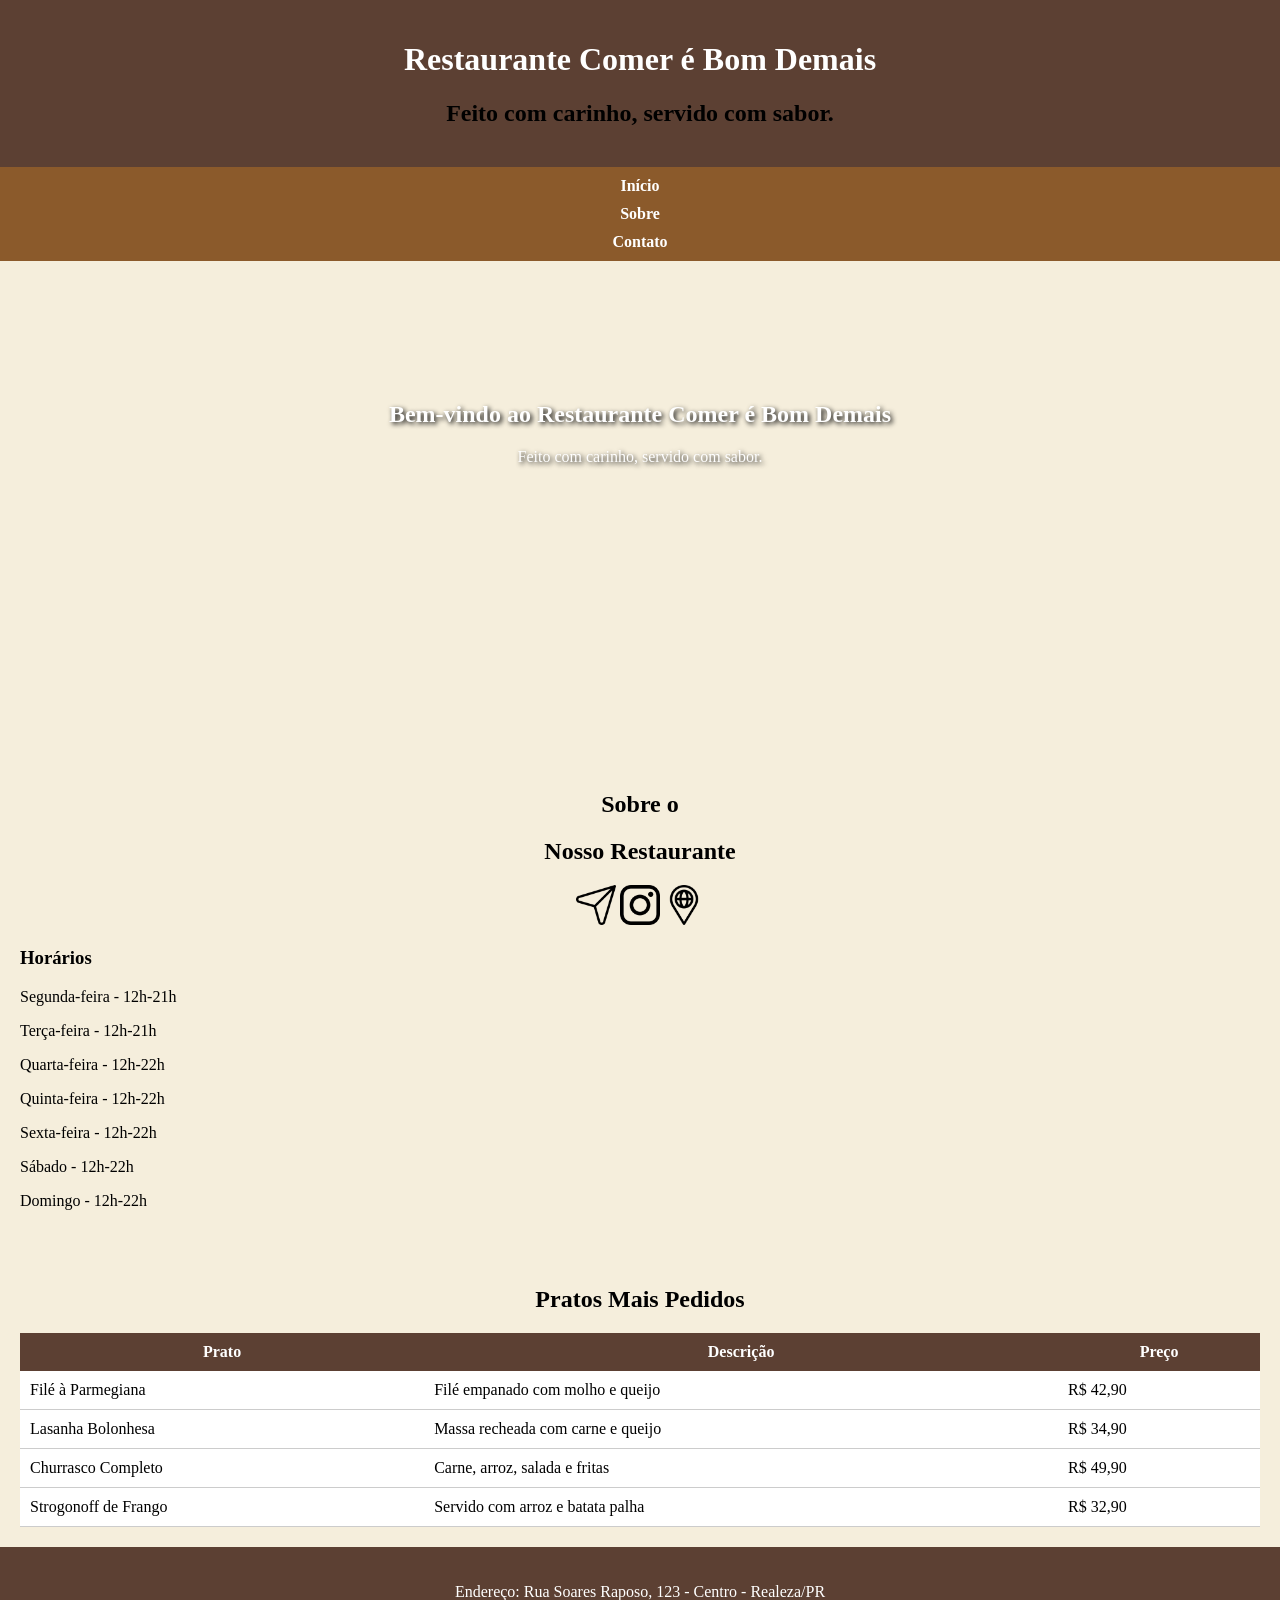
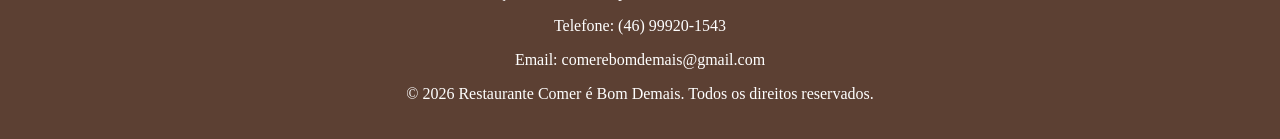
==== Estilizaçao/index.html @ 67550de8 "swag" ====
<!DOCTYPE html>
<html lang="pt-br">
<head>
    <meta charset="UTF-8">
    <meta name="viewport" content="width=device-width, initial-scale=1.0">
    <title>Restaurante Comer é Bom Demais</title>
    <link rel="stylesheet" href="style.css">
</head>
<body>
    <header>
        <h1>Restaurante Comer é Bom  Demais</h1>
        <h2>Feito com carinho, servido com sabor.</h2>
    </header>
        <nav>
            <ul>
                <a href="index.html">Início</a>
                <li><a href="sobre.html">Sobre</a></li>
                <a href="contato.html">Contato</a>
            </ul>
        </nav>

   <section class="banner">
        <h2 class="banner-title">Bem-vindo ao Restaurante Comer é Bom Demais</h2>
        <p>Feito com carinho, servido com sabor.</p>
    </section>
    
    <section>
        <h2>Sobre o</h2>
        <h2>Nosso Restaurante</h2>
        <figure>
            <img src="img/send_2099085.png" width="40" height="40">
            <img src="img/instagram-logo_87390.png" width="40" height="40">
            <img src="img/placeholder_1175180.png" width="40" height="40">
        </figure>
        <article>
            <h3>Horários</h3>
            <p>Segunda-feira - 12h-21h</p>
            <p>Terça-feira - 12h-21h</p>
            <p>Quarta-feira - 12h-22h</p>
            <p>Quinta-feira - 12h-22h</p>
            <p>Sexta-feira - 12h-22h</p>
            <p>Sábado - 12h-22h</p>
            <p>Domingo - 12h-22h</p>
        </article>
    </section>

<section>
    <h2>Pratos Mais Pedidos</h2>

    <table>
        <tr>
            <th>Prato</th>
            <th>Descrição</th>
            <th>Preço</th>
        </tr>

        <tr>
            <td>Filé à Parmegiana</td>
            <td>Filé empanado com molho e queijo</td>
            <td>R$ 42,90</td>
        </tr>

        <tr>
            <td>Lasanha Bolonhesa</td>
            <td>Massa recheada com carne e queijo</td>
            <td>R$ 34,90</td>
        </tr>

        <tr>
            <td>Churrasco Completo</td>
            <td>Carne, arroz, salada e fritas</td>
            <td>R$ 49,90</td>
        </tr>

        <tr>
            <td>Strogonoff de Frango</td>
            <td>Servido com arroz e batata palha</td>
            <td>R$ 32,90</td>
        </tr>
    </table>
</section>

<footer>
    <p>Endereço: Rua Soares Raposo, 123 - Centro - Realeza/PR</p>
    <p>Telefone: (46) 99920-1543</p>
    <p>Email: comerebomdemais@gmail.com</p>
    <p>&copy; 2026 Restaurante Comer é Bom Demais. Todos os direitos reservados.</p>
</footer>
    
</body>
</html>
---- Estilizaçao/style.css ----
body {
    margin: 0;
    font-family: 'Times New Roman', Times, serif;
    background-color: rgb(245, 238, 220);
}

header {
    background-color: rgb(92, 64, 51);
    color: white;
    text-align: center;
    padding: 20px;
}

nav {
    background-color: rgb(139, 90, 43);
    padding: 10px;
}

nav ul {
    list-style: none;
    margin: 0;
    padding: 0;
    text-align: center;
}

nav li{
    text-align: center;
    padding: 10px;
}



nav a {
    color: white;
    text-decoration: none;
    font-weight: bold;
    padding: 10px;
}

nav a:hover {
    color: rgb(94, 124, 69);
}

.banner-title {
    color: white;
}

h1{
    color: white;
}

h2{
    color: black;
    text-align: center;
}

section {
    padding: 20px;
}

table {
    width: 100%;
    border-collapse: collapse;
    background-color: white;
}

th {
    background-color: rgb(92, 64, 51);
    color: white;
    padding: 10px;
}

td {
    padding: 10px;
    border-bottom: 1px solid #ccc;
}

.banner {
    background-image: url("img/pexels-monstro-18303026.jpg");
    background-size: cover;
    background-position: center;
    height: 350px;
    color: white;
    text-align: center;
    padding-top: 120px;
    text-shadow: 2px 2px 5px black;
}

figure {
    text-align: center;
}

input, textarea {
    width: 100%;
    padding: 10px;
    margin-bottom: 10px;
    border: 1px solid rgb(139, 90, 43);
    outline: none;
}

input:focus, textarea:focus {
    outline: 2px solid rgb(181, 72, 54);
}

button {
    background-color: rgb(181, 72, 54);
    color: white;
    padding: 10px;
    border: none;
    cursor: pointer;
}

button:hover {
    background-color: rgb(94, 124, 69);
}

footer {
    background-color: rgb(92, 64, 51);
    color: white;
    text-align: center;
    padding: 20px;
}
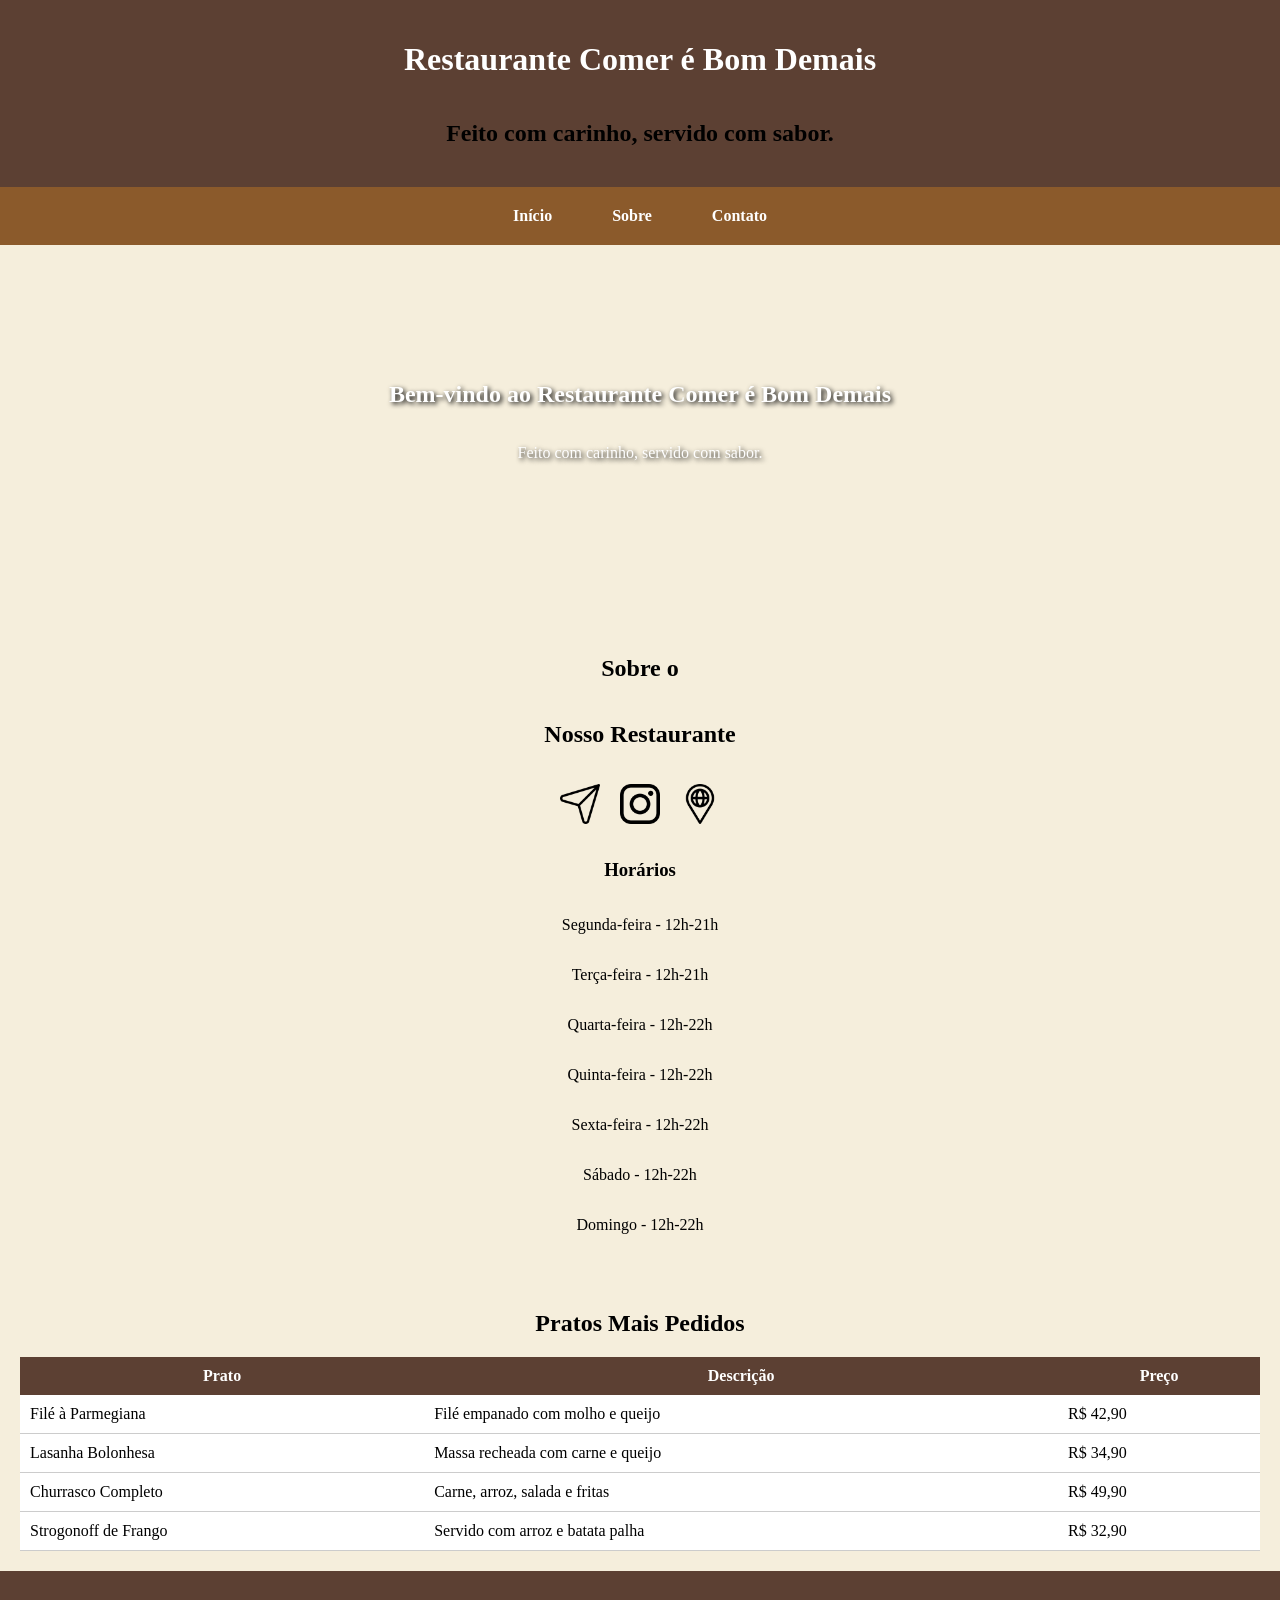
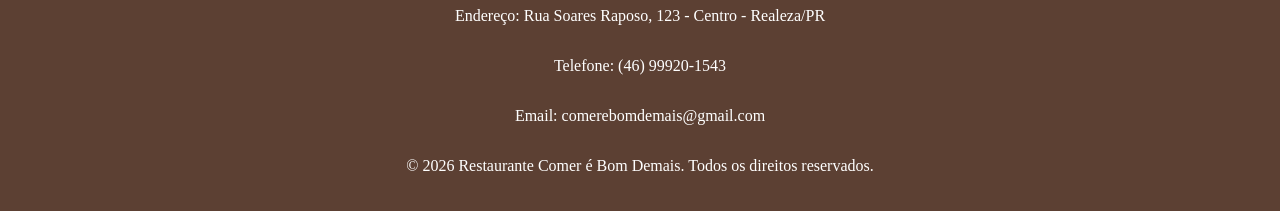
==== commit 1d244d63: "swag2" ====
--- a/Estilizaçao/index.html
+++ b/Estilizaçao/index.html
@@ -13,9 +13,9 @@
     </header>
         <nav>
             <ul>
-                <a href="index.html">Início</a>
+                <li><a href="index.html">Início</a></li>
                 <li><a href="sobre.html">Sobre</a></li>
-                <a href="contato.html">Contato</a>
+                <li><a href="contato.html">Contato</a></li>
             </ul>
         </nav>
 
--- a/Estilizaçao/style.css
+++ b/Estilizaçao/style.css
@@ -9,6 +9,10 @@
     color: white;
     text-align: center;
     padding: 20px;
+    display: flex;
+    flex-direction: column;
+    justify-content: center;
+    align-items: center;
 }
 
 nav {
@@ -17,18 +21,19 @@
 }
 
 nav ul {
+    display: flex;
+    justify-content: center;
+    align-items: center;
+    flex-wrap: wrap;
+    gap: 20px;
     list-style: none;
     margin: 0;
     padding: 0;
-    text-align: center;
 }
 
-nav li{
-    text-align: center;
+nav li {
     padding: 10px;
 }
-
-
 
 nav a {
     color: white;
@@ -45,16 +50,19 @@
     color: white;
 }
 
-h1{
+h1 {
     color: white;
 }
 
-h2{
+h2 {
     color: black;
     text-align: center;
 }
 
 section {
+    display: flex;
+    flex-direction: column;
+    align-items: center;
     padding: 20px;
 }
 
@@ -84,13 +92,28 @@
     text-align: center;
     padding-top: 120px;
     text-shadow: 2px 2px 5px black;
+    display: flex;
+    flex-direction: column;
+    justify-content: center;
+    align-items: center;
+    padding-top: 0;
 }
 
 figure {
-    text-align: center;
+    display: flex;
+    justify-content: center;
+    align-items: center;
+    gap: 20px;
 }
 
-input, textarea {
+article {
+    display: flex;
+    flex-direction: column;
+    align-items: center;
+}
+
+input,
+textarea {
     width: 100%;
     padding: 10px;
     margin-bottom: 10px;
@@ -98,7 +121,8 @@
     outline: none;
 }
 
-input:focus, textarea:focus {
+input:focus,
+textarea:focus {
     outline: 2px solid rgb(181, 72, 54);
 }
 
@@ -119,4 +143,8 @@
     color: white;
     text-align: center;
     padding: 20px;
+    display: flex;
+    flex-direction: column;
+    justify-content: center;
+    align-items: center;
 }
